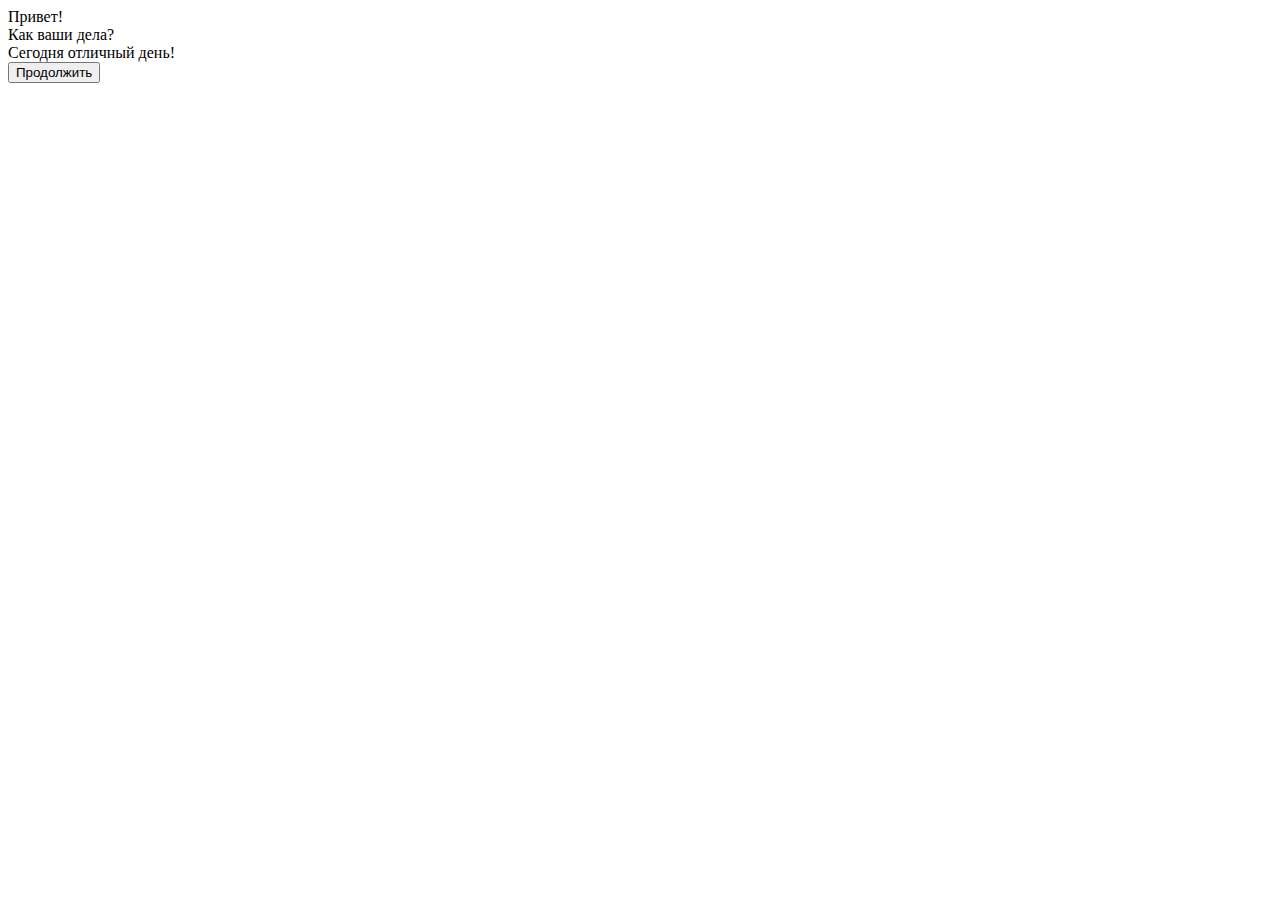
==== chat.html @ 69dc44e1 "Create chat.html" ====
<!DOCTYPE html>
<html lang="ru">
<head>
    <meta charset="UTF-8">
    <meta name="viewport" content="width=device-width, initial-scale=1.0">
    <title>Чат</title>
    <link rel="stylesheet" href="styles.css">
</head>
<body>
    <div class="chat">
        <div class="message">Привет!</div>
        <div class="message">Как ваши дела?</div>
        <div class="message">Сегодня отличный день!</div>
        <a href="test.html"><button>Продолжить</button></a>
    </div>
</body>
</html>
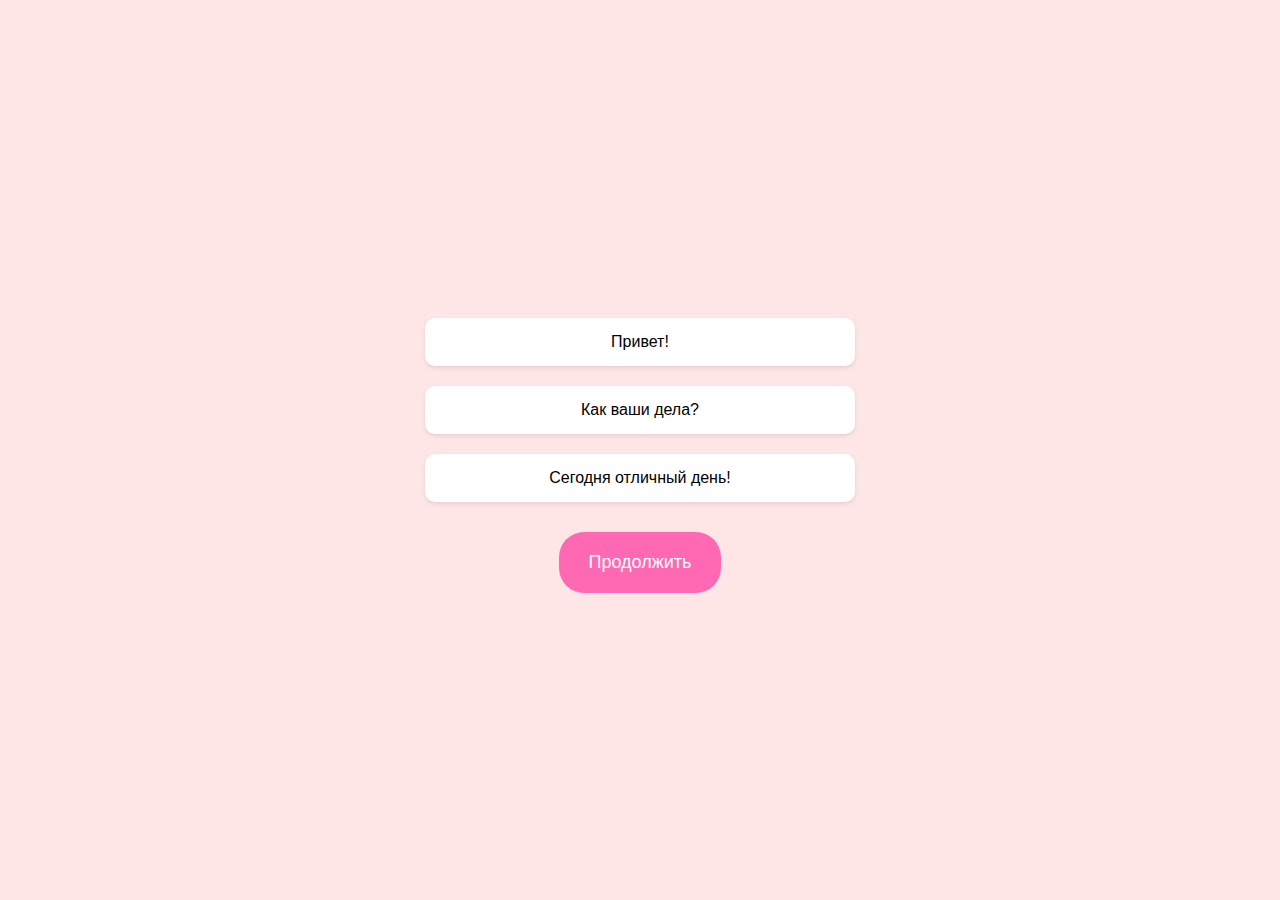
==== commit d10822d9: "Update chat.html" ====
--- a/chat.html
+++ b/chat.html
@@ -4,7 +4,7 @@
     <meta charset="UTF-8">
     <meta name="viewport" content="width=device-width, initial-scale=1.0">
     <title>Чат</title>
-    <link rel="stylesheet" href="styles.css">
+    <link rel="stylesheet" href="style.css">
 </head>
 <body>
     <div class="chat">
--- a/style.css
+++ b/style.css
@@ -0,0 +1,85 @@
+body {
+    font-family: Arial, sans-serif;
+    display: flex;
+    flex-direction: column;
+    justify-content: center;
+    align-items: center;
+    height: 100vh;
+    margin: 0;
+    background-color: #ffe6e6; /* Слегка розовый фон */
+    padding: 20px;
+    box-sizing: border-box;
+}
+
+
+.loading, .chat, .test, .final {
+    display: flex;
+    flex-direction: column;
+    align-items: center;
+    width: 100%;
+    max-width: 500px;
+}
+
+.loader {
+    border: 16px solid #ffcccc;
+    border-top: 16px solid #ff69b4;
+    border-radius: 50%;
+    width: 100px;
+    height: 100px;
+    animation: spin 2s linear infinite;
+    margin-bottom: 20px;
+}
+
+@keyframes spin {
+    0% { transform: rotate(0deg); }
+    100% { transform: rotate(360deg); }
+}
+
+.message {
+    margin: 10px 0;
+    padding: 15px;
+    border-radius: 10px;
+    background-color: #fff;
+    box-shadow: 0 2px 4px rgba(0, 0, 0, 0.1);
+    width: 100%;
+    text-align: center;
+}
+
+button {
+    padding: 15px 25px;
+    border: none;
+    border-radius: 25px;
+    background-color: #ff69b4;
+    color: white;
+    font-size: 16px;
+    cursor: pointer;
+    transition: background-color 0.3s;
+    margin-top: 20px;
+}
+
+button:hover {
+    background-color: #ff1493;
+}
+
+.emoji {
+    position: absolute;
+    animation: float 5s infinite;
+    font-size: 2rem;
+}
+
+@keyframes float {
+    0% { transform: translateY(0); }
+    50% { transform: translateY(-20px); }
+    100% { transform: translateY(0); }
+}
+
+@media (min-width: 600px) {
+    .message {
+        max-width: 400px;
+    }
+
+    button {
+        padding: 20px 30px;
+        font-size: 18px;
+    }
+}
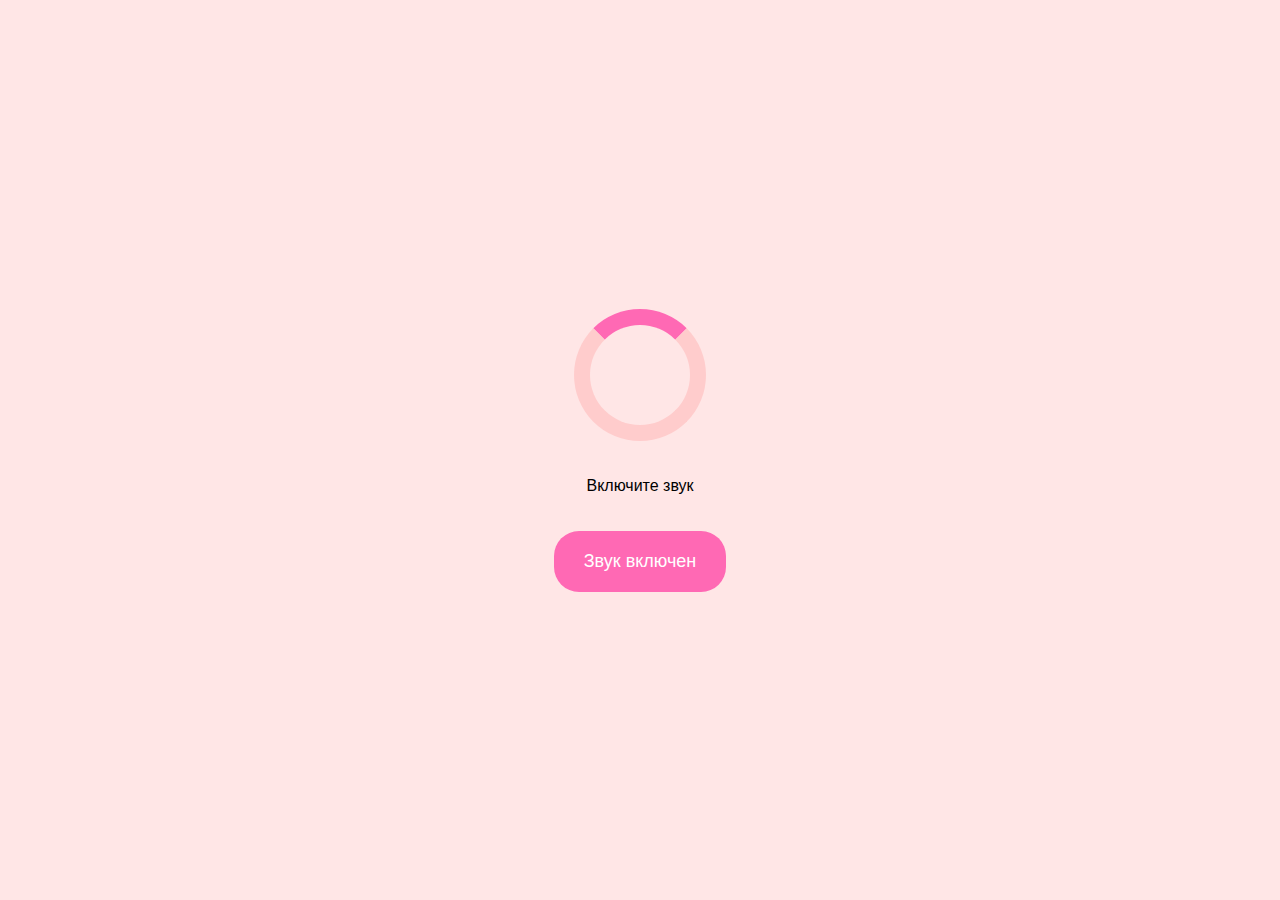
==== commit b73c6945: "Update chat.html" ====
--- a/chat.html
+++ b/chat.html
@@ -13,5 +13,13 @@
         <div class="message">Сегодня отличный день!</div>
         <a href="test.html"><button>Продолжить</button></a>
     </div>
+    
+    <script>
+    // Перенаправляет на index.html при загрузке страницы, если это не index.html
+    if (window.location.pathname !== '/index.html') {
+        window.location.href = 'index.html';
+    }
+    </script>
+
 </body>
 </html>
--- a/style.css
+++ b/style.css
@@ -9,8 +9,8 @@
     background-color: #ffe6e6; /* Слегка розовый фон */
     padding: 20px;
     box-sizing: border-box;
+    overflow: hidden; /* Предотвращает появление скролла */
 }
-
 
 .loading, .chat, .test, .final {
     display: flex;
@@ -18,6 +18,7 @@
     align-items: center;
     width: 100%;
     max-width: 500px;
+    position: relative; /* Для позиционирования эмодзи */
 }
 
 .loader {
@@ -61,6 +62,23 @@
     background-color: #ff1493;
 }
 
+input[type="text"] {
+    padding: 15px;
+    border: 2px solid #ff69b4;
+    border-radius: 25px;
+    font-size: 16px;
+    width: calc(100% - 30px); /* Ширина с учетом отступов */
+    box-sizing: border-box;
+    transition: border-color 0.3s, box-shadow 0.3s;
+    margin-top: 20px;
+}
+
+input[type="text"]:focus {
+    border-color: #ff1493;
+    outline: none;
+    box-shadow: 0 0 8px rgba(255, 20, 147, 0.5);
+}
+
 .emoji {
     position: absolute;
     animation: float 5s infinite;
@@ -82,4 +100,9 @@
         padding: 20px 30px;
         font-size: 18px;
     }
+
+    input[type="text"] {
+        padding: 18px;
+        font-size: 18px;
+    }
 }
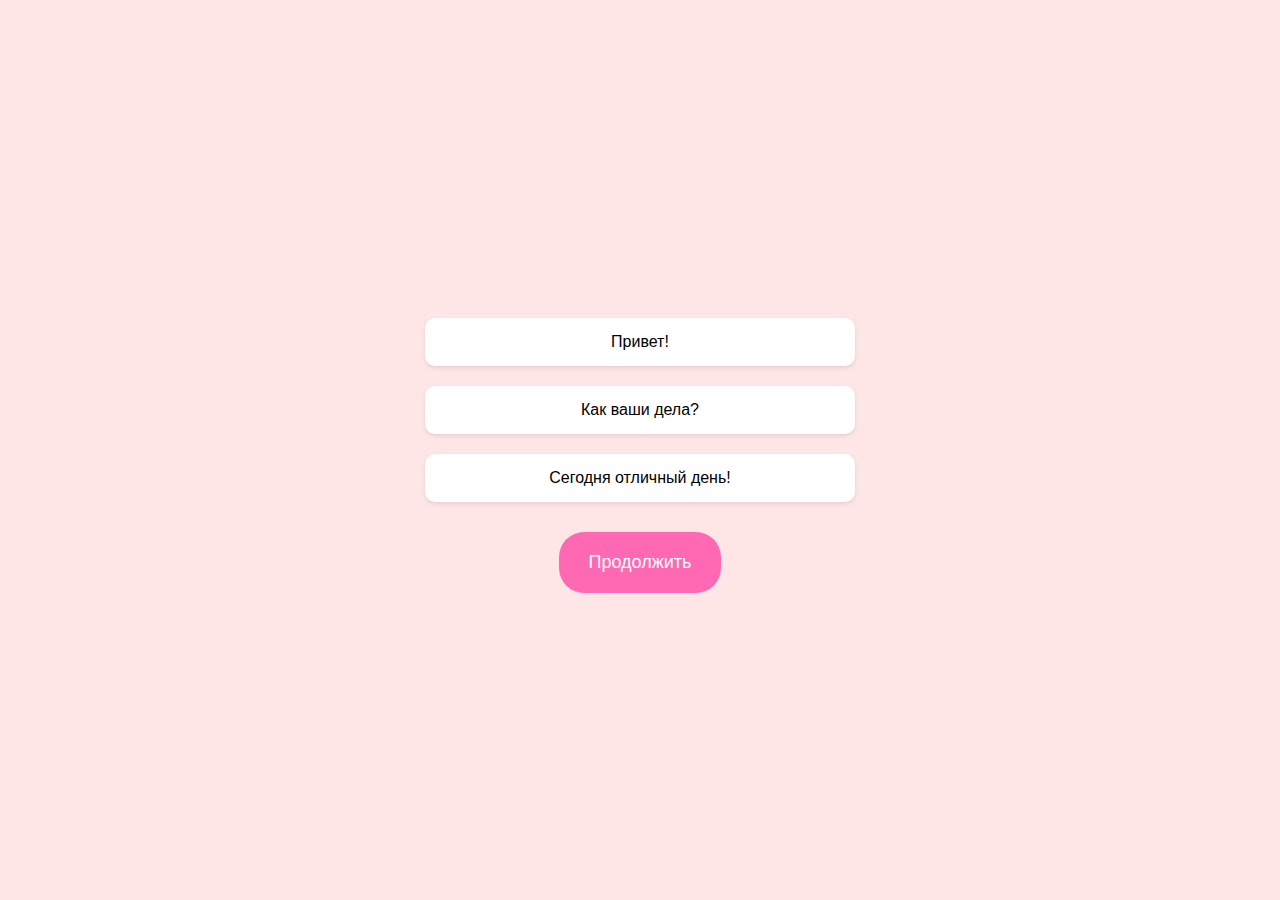
==== commit e4482523: "Update chat.html" ====
--- a/chat.html
+++ b/chat.html
@@ -15,10 +15,12 @@
     </div>
     
     <script>
-    // Перенаправляет на index.html при загрузке страницы, если это не index.html
-    if (window.location.pathname !== '/index.html') {
-        window.location.href = 'index.html';
-    }
+    // Перенаправляет на index.html только при обновлении страницы
+    window.addEventListener('beforeunload', function (e) {
+        if (window.location.pathname !== '/index.html') {
+            window.location.href = 'index.html';
+        }
+    });
     </script>
 
 </body>
